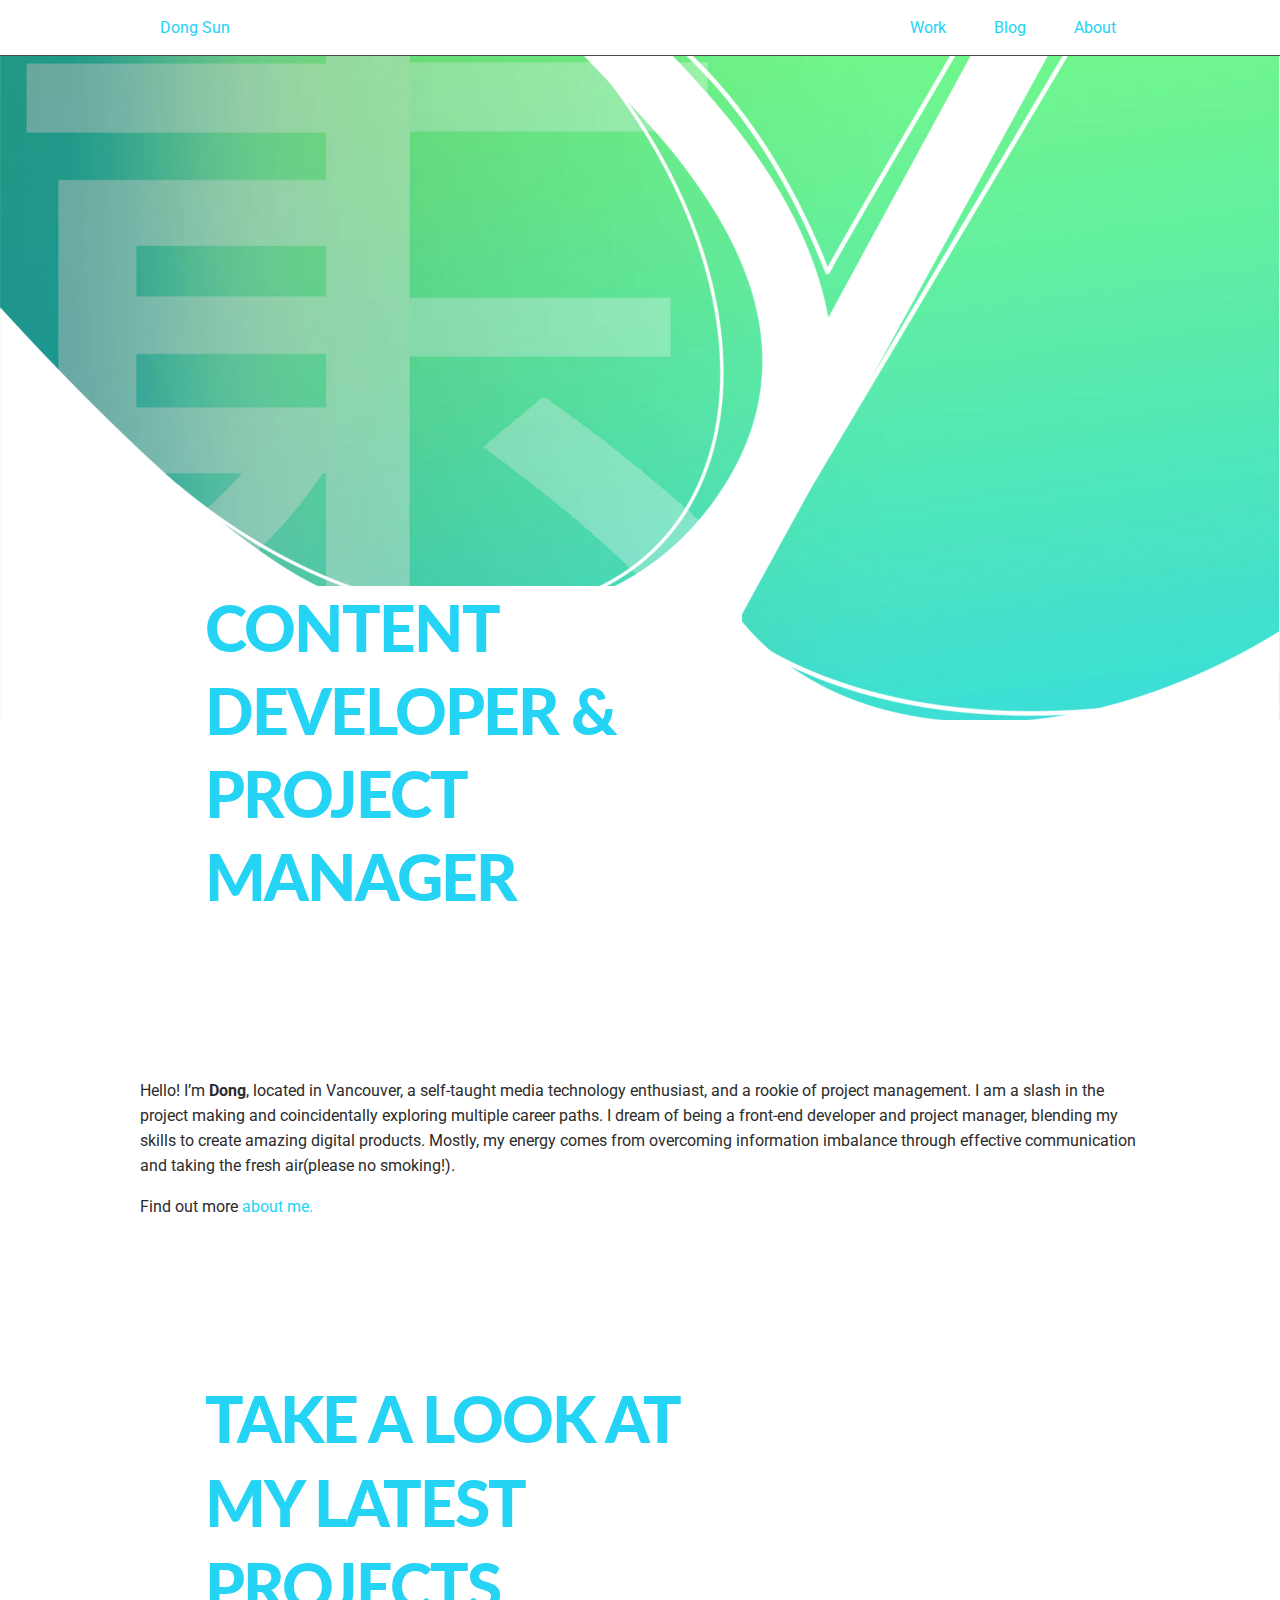
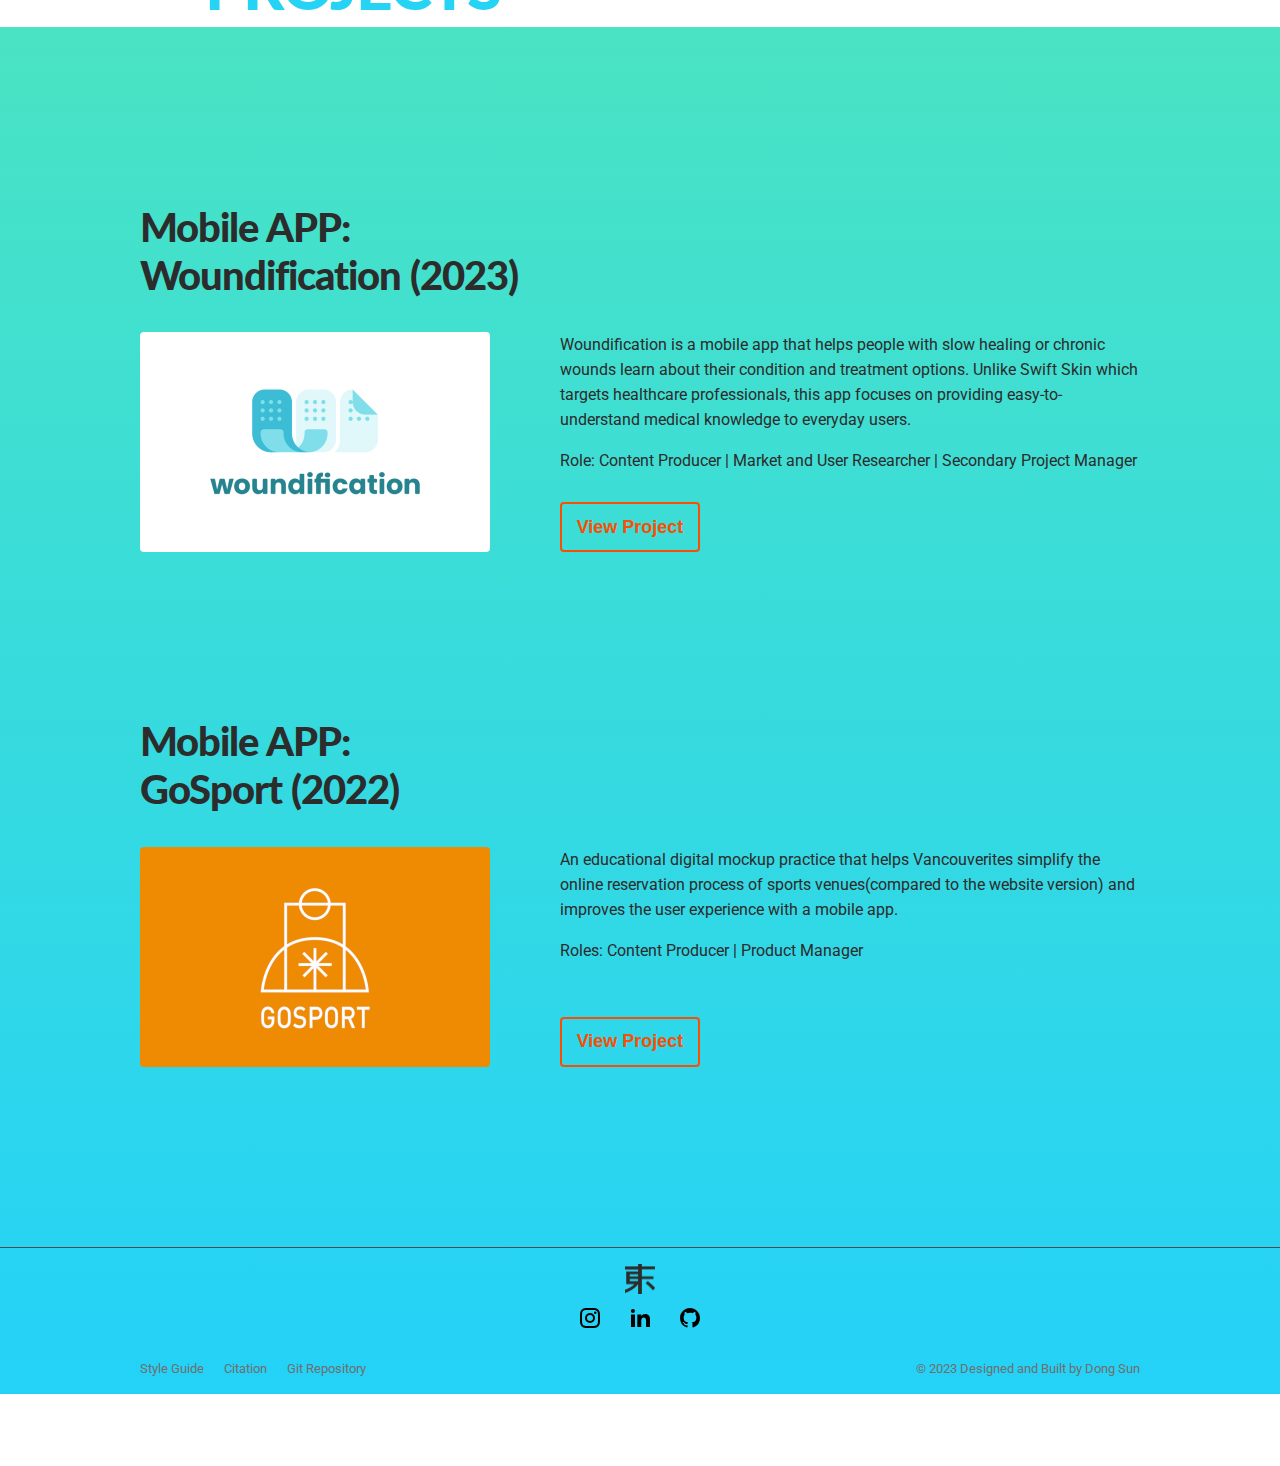
==== index.html @ 9708d7a8 "Added the index file" ====
<!DOCTYPE html>
<html lang="en">
<head>
    <meta charset="UTF-8">
    <meta http-equiv="refresh" content="0; url=https://allaresd.github.io/Portfolio-2023Beta-/html/index.html">
    <meta name="viewport" content="width=device-width, initial-scale=1.0">
    <title>Document</title>
</head>
<body>
    
</body>
</html>
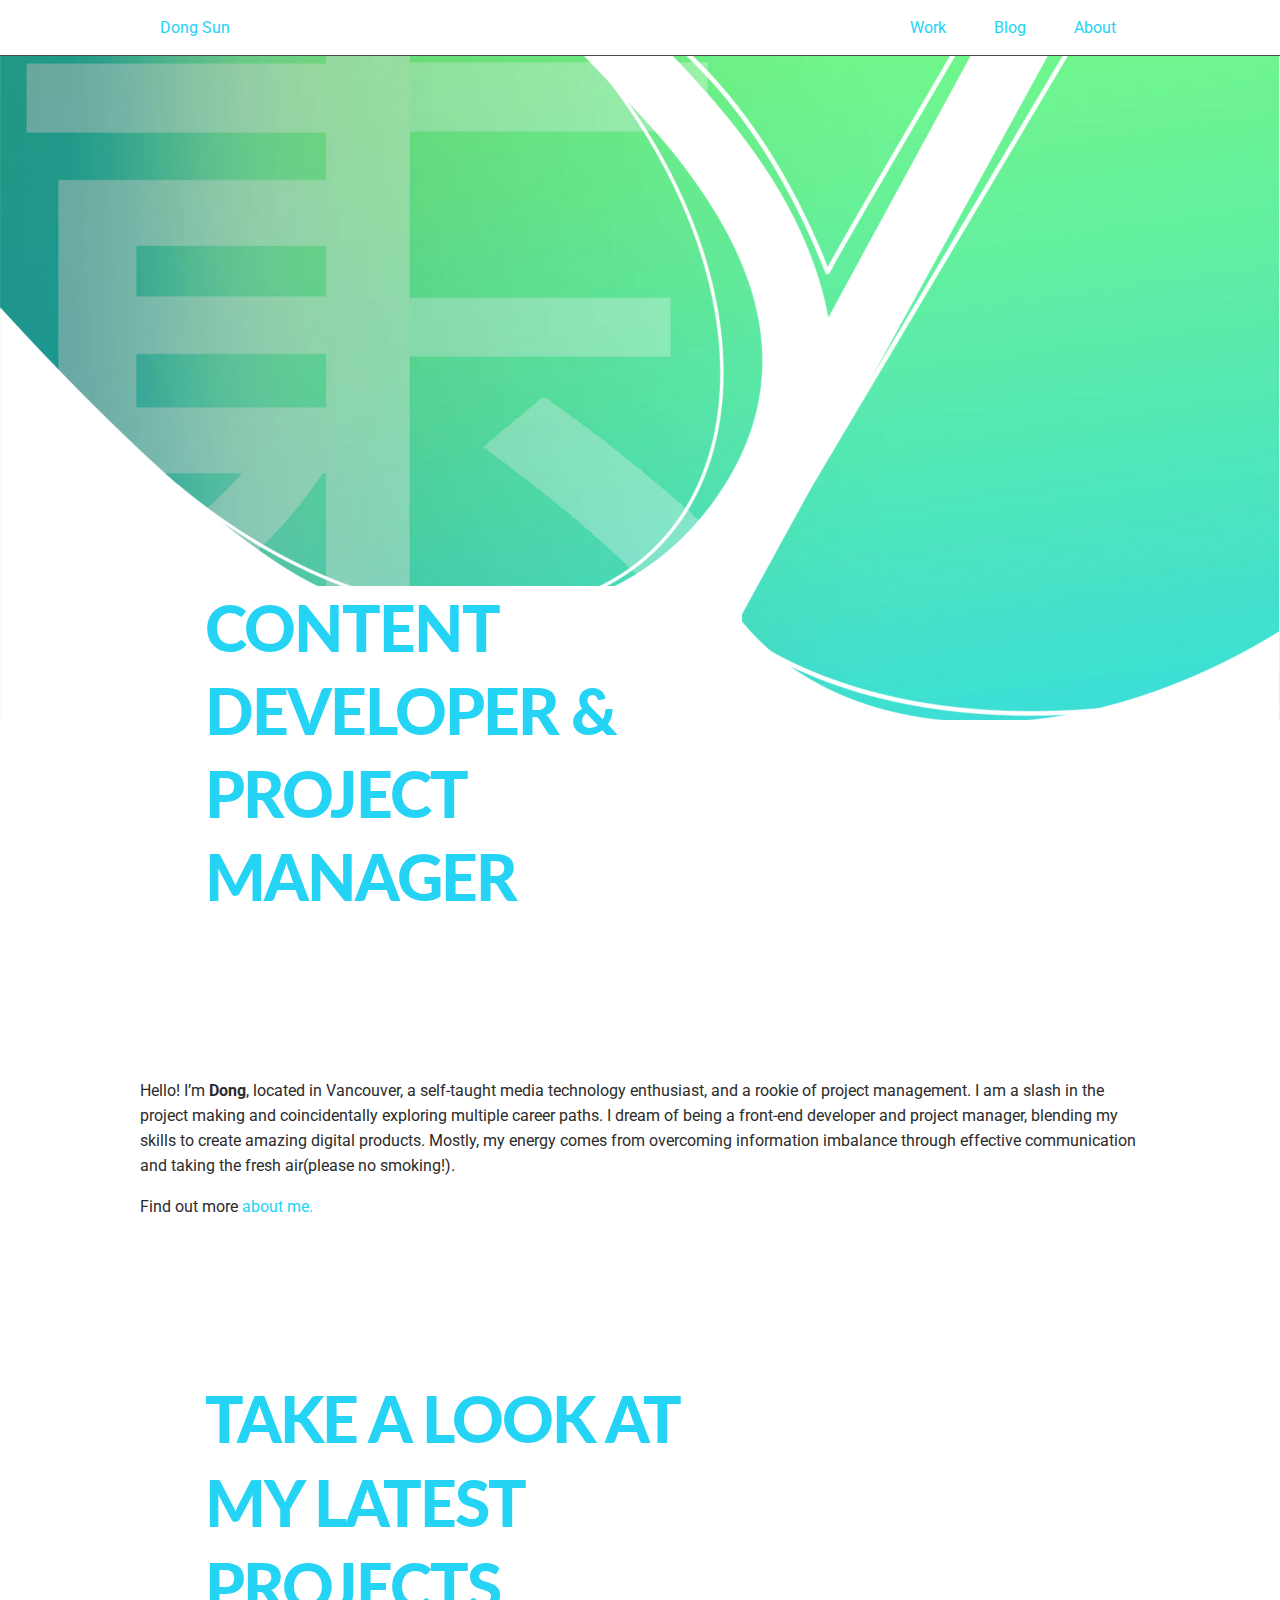
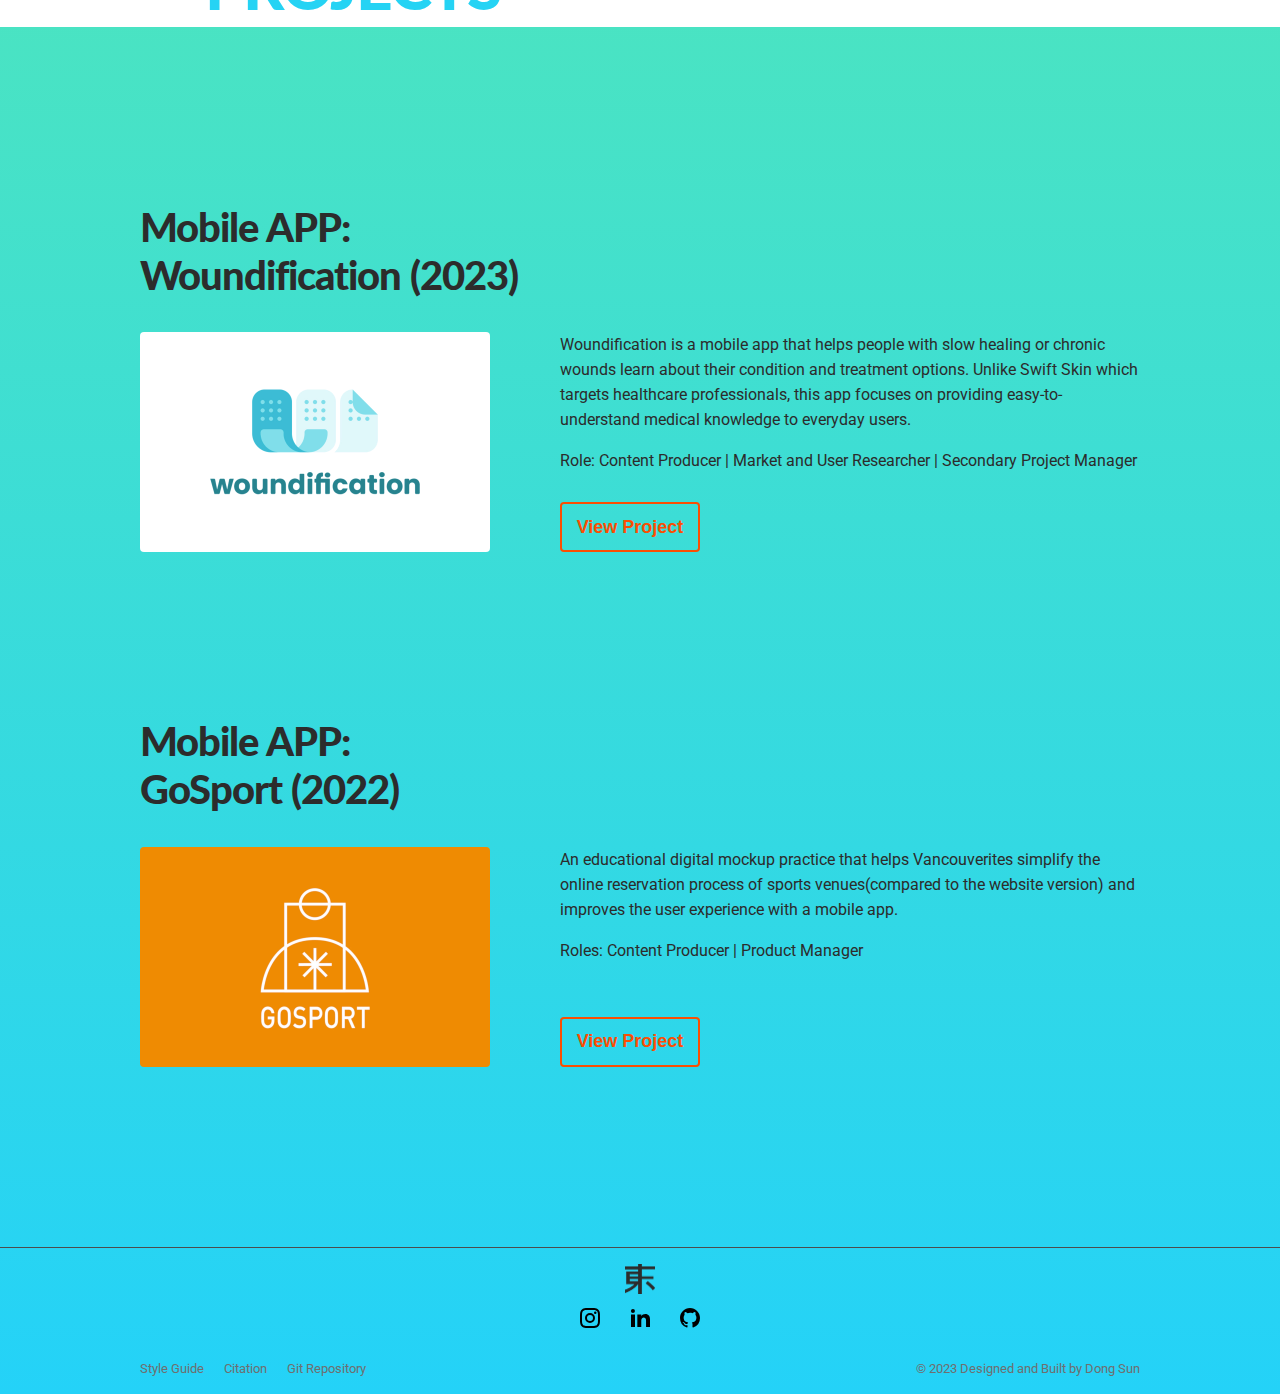
==== commit 183341c3: "Fixed a bug" ====
--- a/index.html
+++ b/index.html
@@ -2,9 +2,8 @@
 <html lang="en">
 <head>
     <meta charset="UTF-8">
-    <meta http-equiv="refresh" content="0; url=https://allaresd.github.io/Portfolio-2023Beta-/html/index.html">
-    <meta name="viewport" content="width=device-width, initial-scale=1.0">
-    <title>Document</title>
+    <meta http-equiv="refresh" content="0; url=https://allaresd.github.io/Portfolio-2023Beta-/html/homepage(work).html">
+    <title></title>
 </head>
 <body>
     
